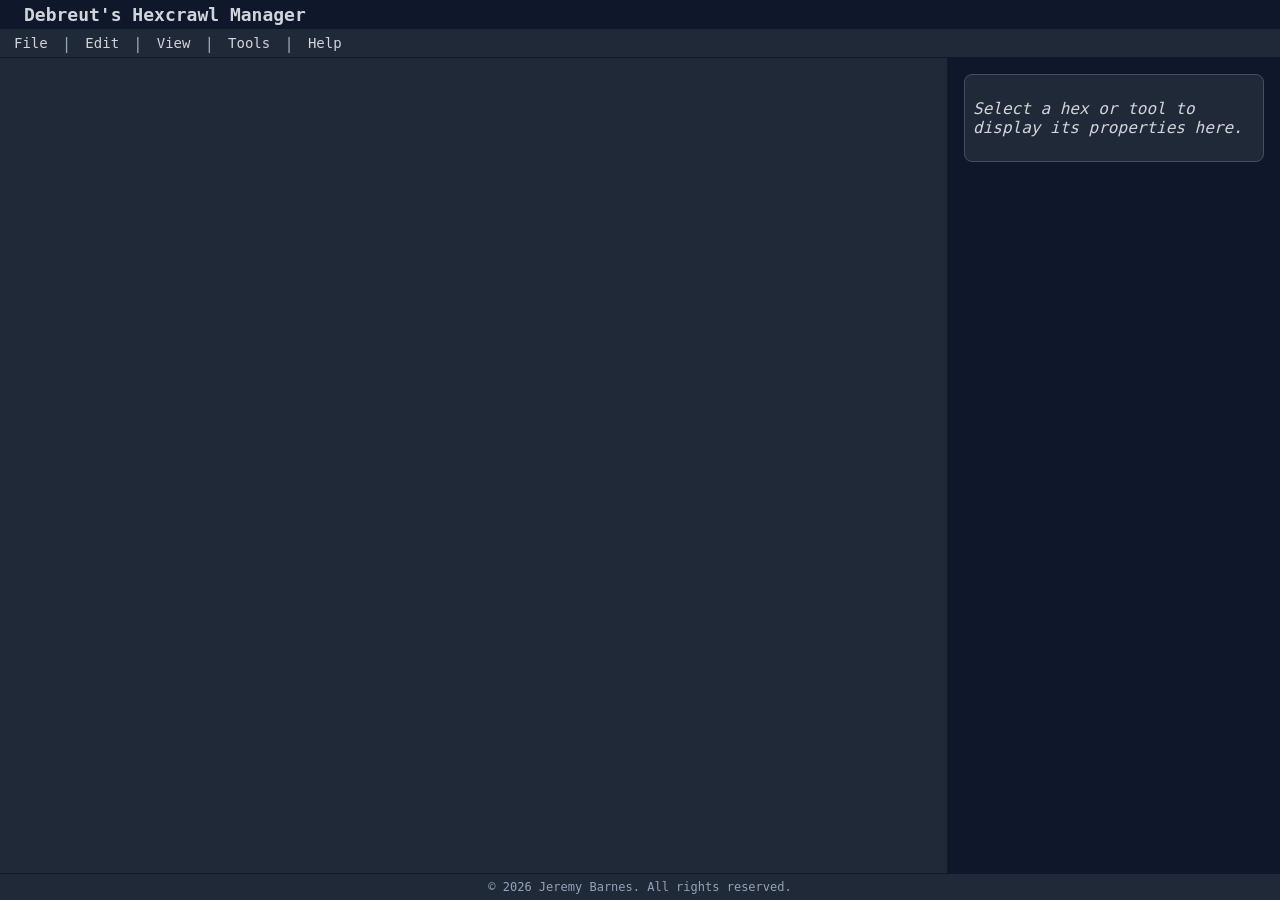
==== index.html @ a5fce411 "geography and faction working" ====
<!DOCTYPE html>
<html lang="en">
<head>
    <meta charset="UTF-8">
    <meta name="viewport" content="width=device-width, initial-scale=1.0">
    <title>Debreut's Hexcrawl Manager</title>
    <link rel="stylesheet" href="styles.css">
</head>
<body>
    <header>
        <div id="logobar">
            <div id="logo">Debreut's Hexcrawl Manager</div>
            <div id="file-name"></div>
            <div id="other-buttons"><!-- Buttons: Connect Google Drive, Donate, toggle light/dark mode --></div>
        </div>
        <div id="toolbar">
            <div class="menu">
                <div class="menu-item" id="file-menu">
                    <button class="menu-button" type="button">File</button>
                    <div class="dropdown-menu" id="file-dropdown">
                        <button id="button-file-new" type="button" disabled>New</button>
                        <button id="button-file-open" type="button" disabled>Open</button>
                        <button id="button-file-save" type="button" disabled>Save</button>
                        <button id="button-file-save-as" type="button" disabled>Save As</button>
                    </div>
                </div>
                <div class="divider">|</div>
                <div class="menu-item" id="edit-menu">
                    <button class="menu-button" type="button">Edit</button>
                    <div class="dropdown-menu" id="edit-dropdown">
                        <button id="button-edit-undo" type="button" disabled>Undo</button>
                        <button id="button-edit-redo" type="button" disabled>Redo</button>
                        <button id="button-edit-cut" type="button" disabled>Cut</button>
                        <button id="button-edit-copy" type="button" disabled>Copy</button>
                        <button id="button-edit-paste" type="button" disabled>Paste</button>
                    </div>
                </div>
                <div class="divider">|</div>
                <div class="menu-item" id="view-menu">
                    <button class="menu-button" type="button">View</button>
                    <div class="dropdown-menu" id="view-dropdown">
                        <button id="button-view-zoom-in" type="button" disabled>Zoom In</button>
                        <button id="button-view-zoom-out" type="button" disabled>Zoom Out</button>
                        <button id="button-view-zoom-reset" type="button" disabled>Zoom Reset</button>
                    </div>
                </div>
                <div class="divider">|</div>
                <div class="menu-item" id="tools-menu">
                    <button class="menu-button" type="button">Tools</button>
                    <div class="dropdown-menu" id="tools-dropdown">
                        <button id="button-tools-terrain-paint" type="button">Terrain Paint</button>
                        <button id="button-tools-geography" type="button">Geography</button>
                        <button id="button-tools-factions" type="button">Factions</button>
                        <button id="button-tools-hex-configuration" type="button">Hex Config</button>
                        <!-- Read-Only Mode: allows selecting grid cells, but not editing them -->
                    </div>
                </div>
                <div class="divider">|</div>
                <div class="menu-item" id="help-menu">
                    <button class="menu-button" type="button">Help</button>
                    <div class="dropdown-menu" id="help-dropdown">
                        <button id="button-help-manual" type="button" disabled>Manual</button>
                        <button id="button-help-about" type="button" disabled>About</button>
                        <button id="button-help-version" type="button" disabled>Version 0.0.1</button>
                    </div>
                </div>
            </div>
            <div id="messages"><!--align to the right and display success and error messages--></div>
        </div>
    </header>

    <main>
        <section id="map-area">
            <!--
                The map renderer will eventually
                populate this container.

                TODO:
                - Hex grid renderer
                - Map camera
                - Hex selection
                - Map visuals
            -->
        </section>

        <aside id="properties-window">
            <!-- ===== State: NONE ===== -->
            <div id="properties-none" class="tool-area" data-state="NONE">
                <p><i>Select a hex or tool to display its properties here.</i></p>
            </div>

            <!-- ===== State: EDIT_HEX ===== -->
            <div id="properties-hex-edit" class="tool-area" data-state="EDIT_HEX">
                <div id="header-hex-edit" class="tool-header">
                    <h2 id="header-hex-title">Region <span id="hex-coordinates"></span></h2>
                    <span id="hex-terrain-type">❌ No terrain ❌</span>
                    <textarea id="hex-description" placeholder="Enter a description for this region..."></textarea>
                </div>
                <hr>
                <div class="tool-content">
                    <div class="hex-city">
                        <h3>City</h3>
                        <textarea id="hex-city" placeholder="Enter city info."></textarea>
                    </div>
                    <hr>
                    <div class="hex-landmark">
                        <h3>Landmark</h3>
                        <textarea id="hex-landmark" placeholder="Enter landmark info."></textarea>
                    </div>
                    <hr>
                    <div class="tool-roll-tables">
                        <h3>Roll Tables</h3>
                        <div id="terrain-roll-tables">
                            <span id="roll-table-title">Table 1</span>
                            <table>
                                <tr><th><input type="text"></th><th><input type="text"></th><td></td></tr>
                                <tr><th><input type="text"></th><td><input type="text"></td><td>del</td></tr>
                                <tr><td><button id="roll-table-add-row" class="good-button"> + </button></td></tr>
                            </table>
                        </div>
                    </div>
                    <hr>
                    <div class="hex-faction">
                        <h3>Faction</h3>
                        <div id="hex-faction-list">
                            <select id="hex-faction-select">
                                <option value="">-- No Faction --</option>
                            </select>
                            <input type="number" id="hex-faction-presence" min="0" placeholder="presence">
                            <button id="button-hex-faction-delete" class="bad-button"> - </button>
                        </div>
                    </div>
                    <hr>
                    <div class="hex-notes">
                        <h3>Notes</h3>
                        <textarea id="hex-notes" placeholder="Enter notes for this region..."></textarea>
                    </div>
                </div>
                <hr>
                <div id="add-preperty-region">
                    <select id="hex-select-property">
                        <option>hi</option>
                    </select>
                    <button id="hex-add-property" class="good-button">+ Add</button>
                </div>
                <hr>
                <button class="exit-tool-button" type="button">Close Region Window</button>
            </div>

            <!-- ===== State: TERRAIN_PAINT ===== -->
            <div id="properties-terrain-paint" class="tool-area" data-state="TERRAIN_PAINT">
                <div class="tool-header">
                    <h2>Terrain Paint</h2>
                    <div id="terrain-paint-tabs">
                        <button id="terrain-paint-biome-tab" class="terain-paint-tab" data-state="PAINT_TERRAIN">Biome</button>
                        <button id="terrain-paint-line-tab" class="terrain-paint-tab" data-state="PAINT_LINE" disabled>Line</button>
                    </div>
                    <hr>
                    <p><i>No terrain exists to paint. Create a new terrain using the Geography tool.</i></p>
                    <!-- <div class="tool-content">
                        <div id="paint-options" data-state="PAINT_TERRAIN">
                            <div class="paint-option"></div>
                            <div class="paint-option"></div>
                            <div class="paint-option"></div>
                            <div class="paint-option"></div>
                        </div>
                        <div id="paint-options" data-state="PAINT_LINE">
                            <div class="paint-option"></div>
                            <div class="paint-option"></div>
                            <div class="paint-option"></div>
                            <div class="paint-option"></div>
                        </div>
                    </div> -->
                </div>
                <hr>
                <button class="exit-tool-button" type="button">Close Paint Tool</button>
            </div>

            <!-- ===== State: HEX CONFIGURATION ===== -->
            <div id="properties-hex-configuration" class="tool-area" data-state="HEX_CONFIGURATION">
                <div class="tool-header">
                    <h2>Hex Configuration</h2>
                </div>
                <hr>
                <div class="tool-content">
                    <div id="config-hex-shape">
                        <h3>Grid Cell Shape</h3>
                        <input type="radio" id="hex-type-pointy-top" name="grid-cell-shape"><label for="hex-type-pointy-top">Pointy-Top Hex</label><br>
                        <input type="radio" id="hex-type-flat-top" name="grid-cell-shape"><label for="hex-type-flat-top">Flat-Top Hex</label><br>
                        <input type="radio" id="hex-type-square" name="grid-cell-shape"><label for="hex-type-square">Square</label><br>
                    </div>
                    <hr>
                    <div id="config-grid-size">
                        <h3>Grid Size</h3>
                        <input type="number" id="grid-size-width" placeholder="100"><label for="grid-size-width">Cell Width</label>
                        <input type="number" id="grid-size-height" placeholder="100"><label for="grid-size-height">Cell Height</label>
                    </div>
                    <hr>
                    <div class="config-bg-image">
                        <h3>Background Image</h3>
                        <input type="url" id="bg-image-url" placeholder="URL">
                        <span id="or-selection"><i>OR</i></span>
                        <input type="file" id="bg-image-file">
                        <input type="number" id="bg-xscale" min="0"><label for="bg-xscale">Stretch Width</label>
                        <input type="number" id="bg-yscale" min="0"><label for="bg-yscale">Stretch Height</label>
                        <input type="number" id="bg-xoffset"><label for="bg-xoffset">X Offset</label>
                        <input type="number" id="bg-yoffset"><label for="bg-yoffset">Y Offset</label>
                        <input type="number" id="bg-alpha" min="0"><label for="bg-alpha">Image Alpha</label>
                    </div>
                    <hr>
                    <div id="config-show-features">
                        <h3>Grid Display</h3>
                        <input type="checkbox" id="show-coordinates"><label for="show-coordinates">Show Coordinates</label>
                        <input type="number" id="show-icons" min="0" max="100"><label for="show-icons">Icon Alpha</label>
                        <input type="number" id="border-size" min="0"><label for="border-size">Border Size</label>
                        <input type="number" id="faction-border-size" min="0"><label for="faction-border-size">Faction Border Size</label>
                        <input type="number" id="faction-border-alpha" min="0" max="100"><label for="faction-border-alpha">Faction Border Alpha</label>
                    </div>
                </div>
                <button class="exit-tool-button" type="button">Close Hex Configuration Window</button>
            </div>

            <!-- ===== State: FACTIONS ===== -->
            <div id="properties-factions" class="tool-area" data-state="FACTIONS">
                <div class="tool-header">
                    <h2>Factions</h2>
                </div>
                <hr>
                <div class="tool-content">
                    <div id="faction-list">
                        <p><i>No factions found. Create a new one below.</i></p>
                    </div>
                    <hr>
                    <button id="add-new-faction-button" type="button" class="good-button">Add New Faction</button>
                </div>
                <hr>
                <button class="exit-tool-button" type="button">Close Factions Tool</button>
            </div>

            <!-- ===== State: GEOGRAPHY ===== -->
            <div id="properties-geography" class="tool-area" data-state="GEOGRAPHY">
                <div class="tool-header">
                    <h2>Geography</h2>
                </div>
                <hr>
                <div class="tool-content">
                    <div id="terrain-list">
                        <p><i>No terrains found. Create a new one below.</i></p>
                    </div>
                    <hr>
                    <button id="add-new-terrain-button" type="button" class="good-button">Add New Terrain</button>
                </div>
                <hr>
                <button class="exit-tool-button" type="button">Close Geography Tool</button>
            </div>
            <!-- Future States:
                calendar: create a custom calendar. a window will be available in the hex display area to progress the days and times
                weather: create regional weather. unknown functionality
            -->
        </aside>
    </main>

    <footer>
        &copy; 2026 Jeremy Barnes. All rights reserved.
    </footer>
    <script src="scripts/app.js"></script>
    <script src="scripts/data.js"></script>
    <script src="scripts/menubar.js"></script>
    <script src="scripts/tool_geography.js"></script>
    <script src="scripts/tool_factions.js"></script>
</body>
</html>
---- styles.css ----
/* ===== Variables ===== */
:root {
    --page-bg-color: #0f172a;
    --text-color: #d1d5db;
    --faded-text-color: #94a3b8;

    --section-bg-color: #1f2937;
    --section-border-color: #0f172a;
    
    --tool-border-color: #445061;
    
    --button-hover-bg-color: #374151;
    --button-active-bg-color: #242d38;

    --selected-text-color: #22c55e;
    --selected-bg-color: #22c55e;
    --selected-border-color: #16a34a;

    --delete-color: #ef4444;
    --add-color: #66ef44;

    --form-bg-color: #0f172a;
    --form-border-color: #475569;
    --form-text-color: #f8fafc;

    --good-message-text-color: #86efac;
    --good-message-bg-color: #0f2d1d;
    --good-message-border-color: #2f5236;

    --bad-message-text-color: #fca5a5;
    --bad-message-bg-color: #2f0f0f;
    --bad-message-border-color: #5c1a1a;

    --hex-border-color: #94a3b8;
    --hex-bg-color: #334155;
    --hex-hover-bg-color: #475569;
    --hex-selected-border-color: #22c55e;
    --hex-coordinate-color: #151515;
}

/* ==================== Global ==================== */
body, html {
    margin: 0;
    height: 100%;
    width: 100%;
}
body {
    display: flex;
    flex-direction: column;
    font-family: consolas, monospace;
    background-color: var(--page-bg-color);
    color: var(--text-color);
}
h2 {
    text-align: center;
}
hr {
    border: none;
    border-top: 1px solid var(--tool-border-color);
    margin: 8px 0;
}
button {
    font-family: inherit;
}

/*  Forms Elements */
textarea, input, button, select {
    font-family: inherit;
    background-color: var(--form-bg-color);
    border: 1px solid var(--form-border-color);
    color: var(--form-text-color);
    border-radius: 4px;
    padding: 4px 8px;
}
textarea:focus, input:focus, select:focus {
    outline: none;
    border: 1px solid var(--selected-border-color);
}
input {
    width: 80%;
}
textarea {
    min-height: 2rem;
    resize: none;
    field-sizing: content;
    text-wrap: auto;
}
button {
    color: var(--form-text-color);
    cursor: pointer;
}
button:hover:not(:disabled) {
    background-color: var(--button-hover-bg-color);
}
button:active:not(:disabled) {
    background-color: var(--button-active-bg-color);
}
.good-button {
    color: var(--add-color);
    border: 1px solid var(--add-color);
}
.bad-button {
    color: var(--delete-color);
    border: 1px solid var(--delete-color);
}

/* ==================== Header ==================== */
header {
    display: flex;
    flex-direction: column;
    align-items: left;
    padding: 0;
    background-color: var(--page-bg-color);
    border-bottom: 1px solid var(--section-border-color);
}

#logobar {
    display: flex;
    align-items: center;
    flex-direction: row;
}
#logo {
    font-size: 18px;
    font-weight: bold;
    white-space: nowrap;
    padding: 4px 24px;
}
#file-name {
    font-size: 14px;
    white-space: nowrap;
    padding: 4px 0px;
}

#toolbar {
    display: flex;
    align-items: center;
    width: 100%;
    background-color: var(--section-bg-color);
}
.menu-item {
    padding: 6px 10px;
    background: transparent;
    border: none;
    color: var(--text-color);
    font-family: inherit;
    font-size: 14px;
    cursor: pointer;
}
.divider {
    padding: 0;
    color: var(--faded-text-color);
}

/* ==================== Main Layout ==================== */
main {
    display: flex;
    flex: 1;
    min-height: 0;
    width: 100%;
}

#map-area {
    position: relative;
    flex: 1;
    min-width: 0;
    min-height: 0;
    overflow: hidden;
    background-color: var(--section-bg-color);
    border-right: 1px solid var(--section-border-color);
}

#properties-window {
    width: 300px;
    min-width: 300px;
    overflow-y: auto;
    padding: 8px 16px;
    background-color: var(--page-bg-color);
}

/* ==================== Footer ==================== */
footer {
    padding: 6px 16px;
    background-color: var(--section-bg-color);
    border-top: 1px solid var(--section-border-color);
    text-align: center;
    color: var(--faded-text-color);
    font-size: 12px;
}

/* ==================== Tool Elements ==================== */
.tool-header {
    display: flex;
    align-items: center;
    flex-direction: column;
    margin-bottom: 16px;
}
.tool-area {
    display: flex;
    flex-direction: column;
    padding: 8px;
    margin: 8px 0;
    background-color: var(--section-bg-color);
    border: 1px solid var(--tool-border-color);
    border-radius: 8px;
}
.tool-area.hide {
    display: none;
}
.exit-tool-button {
    margin-top: 16px;
    padding: 8px 12px;
    background-color: var(--section-bg-color);
    border: 1px solid var(--tool-border-color);
    border-radius: 4px;
    color: var(--form-text-color);
    cursor: pointer;
}
.exit-tool-button:hover {
    background-color: var(--button-hover-bg-color);
}
.exit-tool-button:active {
    background-color: var(--selected-bg-color);
    border-color: var(--selected-border-color);
    color: var(--selected-text-color);
}

/* Geography Tool */
.terrain {
    display: flex;
    flex-direction: column;
    margin: 8px 0;
    border: 1px solid linear-gradient(to bottom, transparent, var(--form-border-color));
    border-radius: 4px;
}
.innerdiv {
    width: 95%;
    margin: 4px auto;
    padding: 4px;
    border: 1px solid var(--form-border-color);
    border-width: 0 1px;
}
.terrain button {
    width: 100%;
}
.terrain-button {
    display: flex;
    align-items: center;
    width: 100%;
    padding: 0.5rem;
}
.terrain-preview {
    width: 1.5rem;
    height: 1.5rem;
    flex-shrink: 0;
    display: flex;
    align-items: center;
    justify-content: center;
    margin-right: 0.5rem;
}
.terrain-label {
    flex: 1;
    min-width: 0;
    text-align: left;
}
.terrain-table-icons {
    margin-left: auto;
    display: flex;
    flex-shrink: 0;
}

#add-new-terrain-button {
    width: 100%;
}
.terrain-editor {
    display: block;
}

/* Factions Tool */
.faction {
    display: flex;
    flex-direction: column;
    margin: 8px 0;
    border: 1px solid linear-gradient(to bottom, transparent, var(--form-border-color));
    border-radius: 4px;
}
.faction button {
    width: 100%;
}
.faction-button {
    display: flex;
    align-items: center;
    width: 100%;
    padding: 0.5rem;
}
.faction-preview {
    width: 1.5rem;
    height: 1.5rem;
    flex-shrink: 0;
    display: flex;
    align-items: center;
    justify-content: center;
    margin-right: 0.5rem;
}
.faction-label {
    flex: 1;
    min-width: 0;
    text-align: left;
}
.faction-table-icons {
    margin-left: auto;
    display: flex;
    flex-shrink: 0;
}

#add-new-faction-button {
    width: 100%;
}
.faction-editor {
    display: block;
}

/* Hex Editor */
#hex-terrain-type {
    padding: 0 0 24px;
}
#properties-hex-edit {
    background: linear-gradient(to bottom, #000, var(--section-bg-color), var(--section-bg-color)); /*change #000 to terrain color*/
    border-radius: 8px;
}
#header-hex-title {
    background-color: var(--section-bg-color);
    padding: 4px 8px;
    border-radius: 4px;
    border: 1px solid var(--tool-border-color);
}
#hex-faction-list {
    display: flex;
    flex-direction: row;
    align-items: center;
    width: 100%;
}
#hex-faction-presence {
    width: 3em;
}


/* ==================== Menu Bar ==================== */
.menu {
    display: flex;
    align-items: center;
    user-select: none;
}
.menu-item {
    position: relative;
}
.menu-button {
    padding: 0 4px;
    background: none;
    border: none;
    color: var(--text-color);
    cursor: pointer;
    font: inherit;
}
.menu-button:hover {
    background-color: var(--button-hover-bg-color);
}
.menu-button.active-button {
    background-color: var(--button-hover-bg-color);
}
.dropdown-menu {
    display: none;
    position: absolute;
    top: 100%;
    left: 0;
    min-width: 150px;
    padding: 4px;
    background-color: var(--section-bg-color);
    color: var(--text-color);
    border: 1px solid var(--form-border-color);
    border-radius: 4px;
    z-index: 1000;
    box-shadow: 0 4px 10px rgba(0, 0, 0, 0.3);
}
.dropdown-menu.show {
    display: flex;
    flex-direction: column;
}
.dropdown-menu button {
    background: none;
    border: none;
    text-align: left;
    width: 100%;
    cursor: pointer;
    color: inherit;
}
.dropdown-menu button:hover {
    background-color: var(--button-hover-bg-color);
}
.dropdown-menu button:disabled {
    color: var(--faded-text-color);
    background: none;
}


/* ==================== Messages ==================== */
#messages {
    display: flex;
    flex-direction: row;
    justify-content: flex-end;
    align-items: center;
    gap: 0.5rem;
    margin-left: auto; 
    overflow: hidden;
}
.message {
    padding: 0.4rem 0.75rem;
    border: 1px solid;
    border-radius: 4px;
    font-size: 14px;
    opacity: 1;
    transition: opacity 0.5s ease;
    white-space: nowrap;
}
.message.success {
    color: var(--good-message-text-color);
    background-color: var(--good-message-bg-color);
    border-color: var(--good-message-border-color);
}
.message.error {
    color: var(--bad-message-text-color);
    background-color: var(--bad-message-bg-color);
    border-color: var(--bad-message-border-color);
}
.message.fade-out {
    opacity: 0;
}


/* ==================== Roll Tables ==================== */
 /* area border */
.roll-table-div {
    width: 100%;
    margin: 1rem 0;
}

/* table */
.roll-table {
    width: 100%;
    margin: 0.5rem 0;
    border-collapse: separate;
    border-spacing: 0;
    table-layout: fixed;
    background-color: var(--form-bg-color);
    border: 1px solid var(--form-border-color);
    overflow: hidden;
}

/* content column-specific */
.roll-table-col-1 {
    width: 25%;
}
.roll-table-col-2 {
    width: 65%;
}
.roll-table-col-3 {
    width: 10%;
}

/* cell-specific */
.roll-table th, .roll-table td {
    padding: 1px;
    border-right: 1px solid var(--form-border-color);
    border-bottom: 1px solid var(--form-border-color);
}
.roll-table th:last-child, .roll-table td:last-child {
    border-right: none;
}
.roll-table tr:last-child th, .roll-table tr:last-child td {
    border-bottom: none;
}

/* row-specific */
.roll-table th {
    padding: 1px;
}
.roll-table th input {
    width: calc(100% - 4rem);
}
.roll-table th .bad-button {
    float: right;
    box-sizing: border-box;
    width: 4rem;
}
.roll-table .add-row-button {
    min-height: 1rem;
    padding: 2px;
}

/* cell content */
.roll-table input {
    box-sizing: border-box;
    border: none;
    outline: none;
    width: 100%;
}
.roll-table input:focus {
    box-shadow: inset 0 0 0 1px var(--selected-border-color);
}
.roll-table button {
    box-sizing: border-box;
}
.roll-table td .bad-button {
    display: flex;
    align-items: center;
    justify-content: center;
}

/* read-only state */
.roll-table-read-only {
    background-color: var(--section-bg-color);
}
.roll-table-read-only input {
    cursor: default;
}
.roll-table-read-only th input {
    width: 100%;
}
.roll-table-read-only .roll-table-col-1 {
    width: 30%;
}
.roll-table-read-only .roll-table-col-2 {
    width: 70%;
}
.roll-table-read-only .roll-table-col-3 {
    width: 0;
}

/* editable state */
/* .roll-table-editable td input {
    cursor: text;
}
.roll-table-editable td input:hover, .roll-table-editable th input:hover {
    background-color: var(--button-hover-bg-color);
}
.roll-table-editable th input {
    color: var(--form-text-color);
} */

/* read-only state */
/* .roll-table-read-only {
    background-color: var(--section-bg-color);
}
.roll-table-read-only input {
    cursor: default;
    color: var(--text-color);
}
.roll-table-read-only input:read-only {
    background-color: transparent;
}
.roll-table-read-only input:focus {
    box-shadow: none;
} */
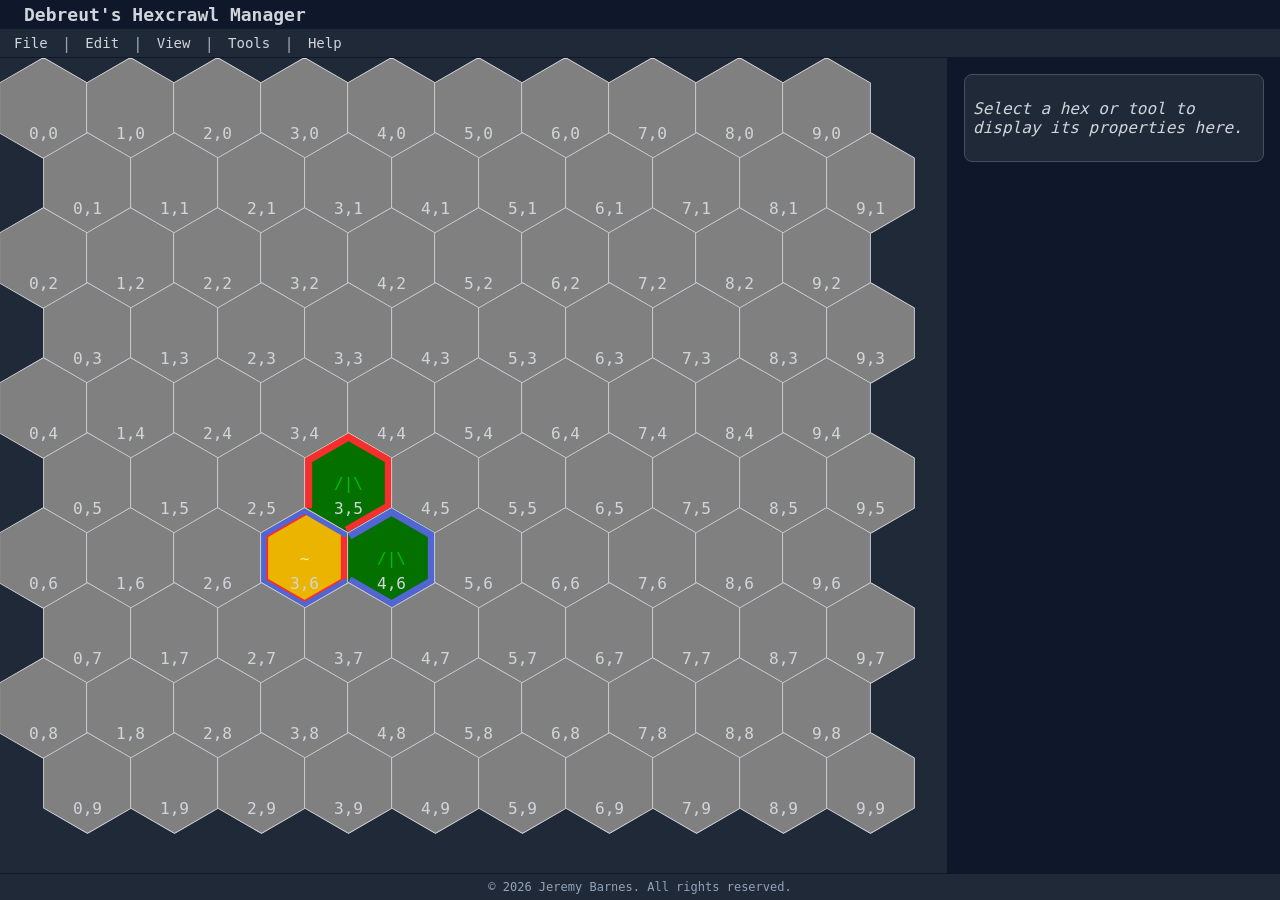
==== commit c9e30f85: "hex grid nearly complete" ====
--- a/index.html
+++ b/index.html
@@ -71,6 +71,7 @@
 
     <main>
         <section id="map-area">
+            <div id="hex-map-surface"></div>
             <!--
                 The map renderer will eventually
                 populate this container.
@@ -183,6 +184,12 @@
                 </div>
                 <hr>
                 <div class="tool-content">
+                    <div class="config-map-size">
+                        <h3>Map Size</h3>
+                        <input type="number" id="map-width" placeholder="10"><label for="map-width">Cells Wide</label>
+                        <input type="number" id="map-height" placeholder="10"><label for="map-height">Cells High</label>
+                    </div>
+                    <hr>
                     <div id="config-hex-shape">
                         <h3>Grid Cell Shape</h3>
                         <input type="radio" id="hex-type-pointy-top" name="grid-cell-shape"><label for="hex-type-pointy-top">Pointy-Top Hex</label><br>
@@ -266,6 +273,7 @@
     <script src="scripts/app.js"></script>
     <script src="scripts/data.js"></script>
     <script src="scripts/menubar.js"></script>
+    <script src="scripts/hex_surface.js"></script>
     <script src="scripts/tool_geography.js"></script>
     <script src="scripts/tool_factions.js"></script>
 </body>
--- a/styles.css
+++ b/styles.css
@@ -535,28 +535,86 @@
     width: 0;
 }
 
-/* editable state */
-/* .roll-table-editable td input {
-    cursor: text;
-}
-.roll-table-editable td input:hover, .roll-table-editable th input:hover {
-    background-color: var(--button-hover-bg-color);
-}
-.roll-table-editable th input {
-    color: var(--form-text-color);
-} */
-
-/* read-only state */
-/* .roll-table-read-only {
-    background-color: var(--section-bg-color);
-}
-.roll-table-read-only input {
-    cursor: default;
-    color: var(--text-color);
-}
-.roll-table-read-only input:read-only {
-    background-color: transparent;
-}
-.roll-table-read-only input:focus {
-    box-shadow: none;
-} */+/* ==================== Hex Map ==================== */
+#hex-map-surface {
+    position: relative;
+}
+.hex {
+    position: absolute;
+    background: gray;
+    transform: scale(1.01);
+}
+.hex-pointy-top {
+    clip-path: polygon(
+        50% -0.5%,
+        100.5% 25%,
+        100.5% 75%,
+        50% 100.5%,
+        -0.5% 75%,
+        -0.5% 25%
+    );
+}
+.hex-flat-top {
+    clip-path: polygon(
+        25% -0.5%,
+        75% -0.5%,
+        100.5% 50%,
+        75% 100.5%,
+        25% 100.5%,
+        -0.5% 50%
+    );
+}
+.hex-square {
+    clip-path: none;
+}
+.hex-icon {
+    position: absolute;
+    top: 50%;
+    left: 50%;
+    transform: translate(-50%, -50%);
+    pointer-events: none;
+    z-index: 2;
+}
+.hex-coordinate {
+    position: absolute;
+    left: 50%;
+    bottom: 15%;
+    transform: translateX(-50%);
+    pointer-events: none;
+    z-index: 3;
+}
+.hex-outline {
+    position: absolute;
+    inset: 0;
+    width: 100%;
+    height: 100%;
+    overflow: visible;
+    pointer-events: none;
+    z-index: 10;
+}
+.hex-outline-polygon {
+    fill: none;
+}
+.hex-faction-borders {
+    position: absolute;
+    inset: 0;
+    width: 100%;
+    height: 100%;
+    overflow: hidden;
+    pointer-events: none;
+    z-index: 9;
+}
+.hex-hovered {
+    filter: brightness(1.2);
+}
+.hex-selection-border {
+    position: absolute;
+    inset: 0;
+    width: 100%;
+    height: 100%;
+    pointer-events: none;
+    z-index: 20;
+}
+.hex-selected {
+    z-index: 100;
+}
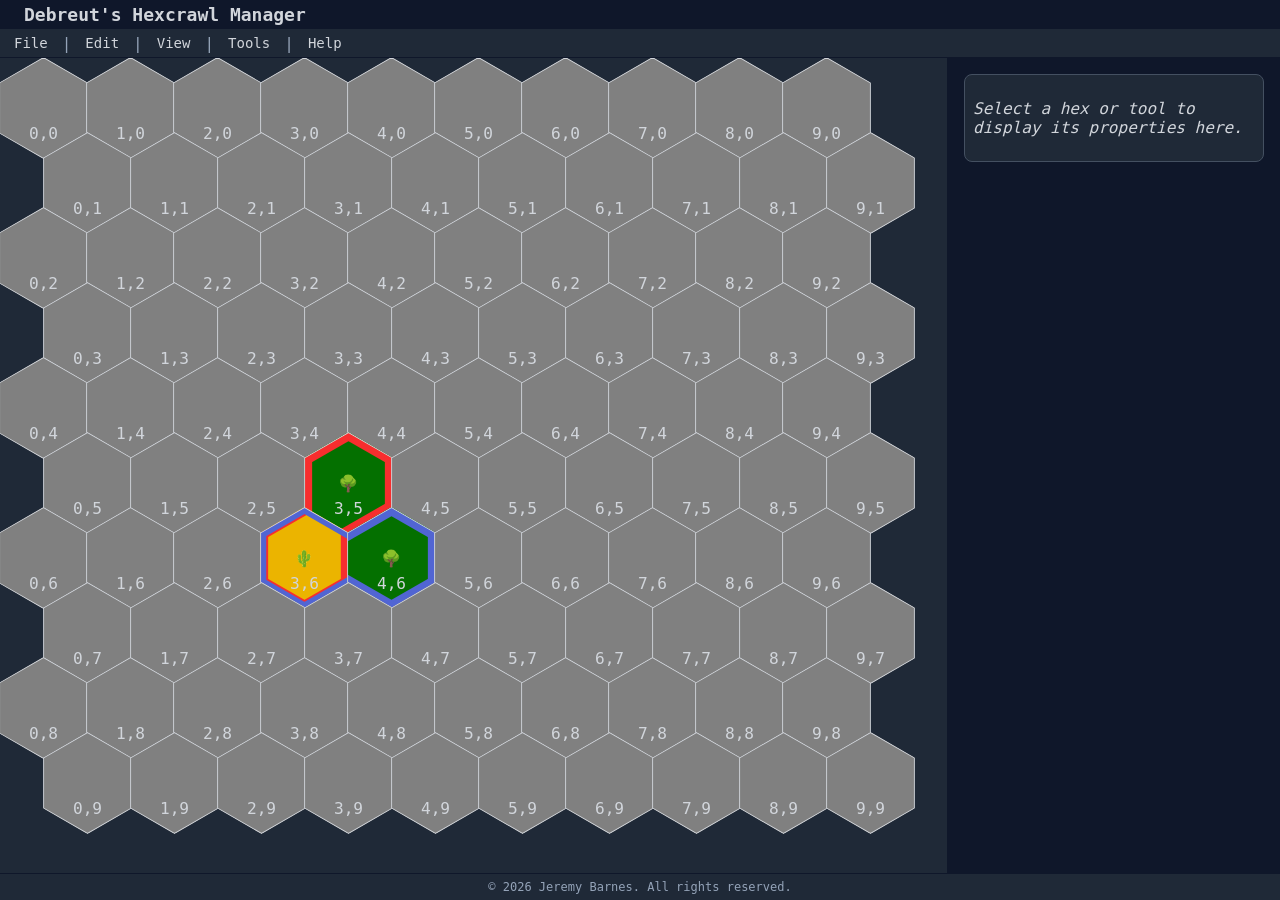
==== commit d2c2debb: "tools working" ====
--- a/index.html
+++ b/index.html
@@ -98,6 +98,10 @@
                     <textarea id="hex-description" placeholder="Enter a description for this region..."></textarea>
                 </div>
                 <hr>
+                <div id="hex-edit-content">
+                    
+                </div>
+                <!-- <hr>
                 <div class="tool-content">
                     <div class="hex-city">
                         <h3>City</h3>
@@ -138,14 +142,17 @@
                     </div>
                 </div>
                 <hr>
-                <div id="add-preperty-region">
+                <div id="add-property-region">
                     <select id="hex-select-property">
-                        <option>hi</option>
+                        <option>City</option>
+                        <option>Landmark</option>
+                        <option>Notes</option>
+                        <option>Faction</option>
                     </select>
                     <button id="hex-add-property" class="good-button">+ Add</button>
                 </div>
                 <hr>
-                <button class="exit-tool-button" type="button">Close Region Window</button>
+                <button class="exit-tool-button" type="button">Close Region Window</button> -->
             </div>
 
             <!-- ===== State: TERRAIN_PAINT ===== -->
@@ -156,22 +163,10 @@
                         <button id="terrain-paint-biome-tab" class="terain-paint-tab" data-state="PAINT_TERRAIN">Biome</button>
                         <button id="terrain-paint-line-tab" class="terrain-paint-tab" data-state="PAINT_LINE" disabled>Line</button>
                     </div>
-                    <hr>
+                </div>
+                <hr>
+                <div id="terrain-paint-list">
                     <p><i>No terrain exists to paint. Create a new terrain using the Geography tool.</i></p>
-                    <!-- <div class="tool-content">
-                        <div id="paint-options" data-state="PAINT_TERRAIN">
-                            <div class="paint-option"></div>
-                            <div class="paint-option"></div>
-                            <div class="paint-option"></div>
-                            <div class="paint-option"></div>
-                        </div>
-                        <div id="paint-options" data-state="PAINT_LINE">
-                            <div class="paint-option"></div>
-                            <div class="paint-option"></div>
-                            <div class="paint-option"></div>
-                            <div class="paint-option"></div>
-                        </div>
-                    </div> -->
                 </div>
                 <hr>
                 <button class="exit-tool-button" type="button">Close Paint Tool</button>
@@ -274,7 +269,9 @@
     <script src="scripts/data.js"></script>
     <script src="scripts/menubar.js"></script>
     <script src="scripts/hex_surface.js"></script>
+    <script src="scripts/tool_hex_edit.js"></script>
     <script src="scripts/tool_geography.js"></script>
     <script src="scripts/tool_factions.js"></script>
+    <script src="scripts/tool_terrain_paint.js"></script>
 </body>
 </html>
--- a/styles.css
+++ b/styles.css
@@ -543,6 +543,7 @@
     position: absolute;
     background: gray;
     transform: scale(1.01);
+    user-select: none;
 }
 .hex-pointy-top {
     clip-path: polygon(
@@ -617,4 +618,51 @@
 }
 .hex-selected {
     z-index: 100;
+}
+
+/* ==================== Factions ==================== */
+.hex-faction-flag {
+    height: 22px;
+    width: 33px;
+    border: 1px solid black;
+    display: inline-flex;
+    align-items: center;
+    justify-content: center;
+    box-sizing: border-box;
+}
+
+/* ==================== Terrain Paint ==================== */
+#terrain-paint-list {
+    display: flex;
+    flex-wrap: wrap;
+    gap: 8px;
+    justify-content: center;
+    width: 100%;
+    box-sizing: border-box;
+}
+.terrain-paint-list-box {
+    min-width: 64px;
+    height: 72px;
+    padding: 4px;
+    box-sizing: border-box;
+    border: 2px solid var(--form-border-color);
+    border-radius: 6px;
+    cursor: pointer;
+    display: flex;
+    flex-direction: column;
+    align-items: center;
+    justify-content: center;
+    text-align: center;
+    overflow: hidden;
+    transition:
+        filter 0.12s ease,
+        border-color 0.12s ease;
+    user-select: none;
+}
+.terrain-paint-list-box p {
+    margin: 0;
+    padding: 0;
+}
+.terrain-paint-list-box:hover {
+    filter: brightness(1.15);
 }
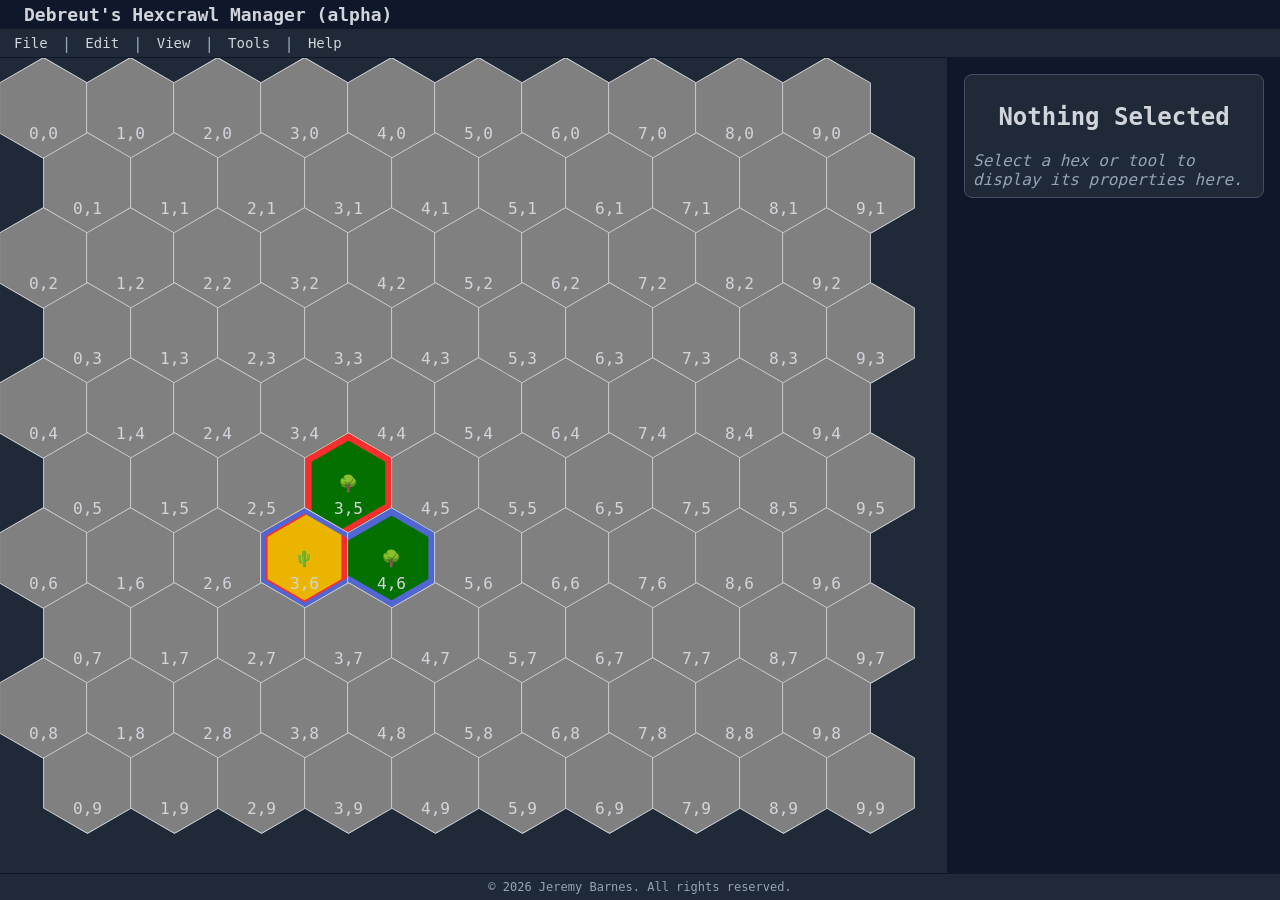
==== commit 463dbfa4: "added faction paint, canvas viewport controls, undo/redo" ====
--- a/index.html
+++ b/index.html
@@ -9,7 +9,7 @@
 <body>
     <header>
         <div id="logobar">
-            <div id="logo">Debreut's Hexcrawl Manager</div>
+            <div id="logo">Debreut's Hexcrawl Manager (alpha)</div>
             <div id="file-name"></div>
             <div id="other-buttons"><!-- Buttons: Connect Google Drive, Donate, toggle light/dark mode --></div>
         </div>
@@ -30,18 +30,18 @@
                     <div class="dropdown-menu" id="edit-dropdown">
                         <button id="button-edit-undo" type="button" disabled>Undo</button>
                         <button id="button-edit-redo" type="button" disabled>Redo</button>
-                        <button id="button-edit-cut" type="button" disabled>Cut</button>
+                        <!-- <button id="button-edit-cut" type="button" disabled>Cut</button>
                         <button id="button-edit-copy" type="button" disabled>Copy</button>
-                        <button id="button-edit-paste" type="button" disabled>Paste</button>
+                        <button id="button-edit-paste" type="button" disabled>Paste</button> -->
                     </div>
                 </div>
                 <div class="divider">|</div>
                 <div class="menu-item" id="view-menu">
                     <button class="menu-button" type="button">View</button>
                     <div class="dropdown-menu" id="view-dropdown">
-                        <button id="button-view-zoom-in" type="button" disabled>Zoom In</button>
-                        <button id="button-view-zoom-out" type="button" disabled>Zoom Out</button>
-                        <button id="button-view-zoom-reset" type="button" disabled>Zoom Reset</button>
+                        <button id="button-view-zoom-in" type="button">Zoom In</button>
+                        <button id="button-view-zoom-out" type="button">Zoom Out</button>
+                        <button id="button-view-zoom-reset" type="button">Zoom Reset</button>
                     </div>
                 </div>
                 <div class="divider">|</div>
@@ -49,6 +49,7 @@
                     <button class="menu-button" type="button">Tools</button>
                     <div class="dropdown-menu" id="tools-dropdown">
                         <button id="button-tools-terrain-paint" type="button">Terrain Paint</button>
+                        <button id="button-tools-faction-paint" type="button">Faction Paint</button>
                         <button id="button-tools-geography" type="button">Geography</button>
                         <button id="button-tools-factions" type="button">Factions</button>
                         <button id="button-tools-hex-configuration" type="button">Hex Config</button>
@@ -61,7 +62,7 @@
                     <div class="dropdown-menu" id="help-dropdown">
                         <button id="button-help-manual" type="button" disabled>Manual</button>
                         <button id="button-help-about" type="button" disabled>About</button>
-                        <button id="button-help-version" type="button" disabled>Version 0.0.1</button>
+                        <button id="button-help-version" type="button" disabled>Version 0.7.0</button>
                     </div>
                 </div>
             </div>
@@ -72,22 +73,15 @@
     <main>
         <section id="map-area">
             <div id="hex-map-surface"></div>
-            <!--
-                The map renderer will eventually
-                populate this container.
-
-                TODO:
-                - Hex grid renderer
-                - Map camera
-                - Hex selection
-                - Map visuals
-            -->
         </section>
 
         <aside id="properties-window">
             <!-- ===== State: NONE ===== -->
             <div id="properties-none" class="tool-area" data-state="NONE">
-                <p><i>Select a hex or tool to display its properties here.</i></p>
+                <div class="tool-header">
+                    <h2>Nothing Selected</h2>
+                    <p class="tool-description">Select a hex or tool to display its properties here.</p>
+                </div>
             </div>
 
             <!-- ===== State: EDIT_HEX ===== -->
@@ -99,70 +93,15 @@
                 </div>
                 <hr>
                 <div id="hex-edit-content">
-                    
+                    <p><i>No region selected to display</i></p>
                 </div>
-                <!-- <hr>
-                <div class="tool-content">
-                    <div class="hex-city">
-                        <h3>City</h3>
-                        <textarea id="hex-city" placeholder="Enter city info."></textarea>
-                    </div>
-                    <hr>
-                    <div class="hex-landmark">
-                        <h3>Landmark</h3>
-                        <textarea id="hex-landmark" placeholder="Enter landmark info."></textarea>
-                    </div>
-                    <hr>
-                    <div class="tool-roll-tables">
-                        <h3>Roll Tables</h3>
-                        <div id="terrain-roll-tables">
-                            <span id="roll-table-title">Table 1</span>
-                            <table>
-                                <tr><th><input type="text"></th><th><input type="text"></th><td></td></tr>
-                                <tr><th><input type="text"></th><td><input type="text"></td><td>del</td></tr>
-                                <tr><td><button id="roll-table-add-row" class="good-button"> + </button></td></tr>
-                            </table>
-                        </div>
-                    </div>
-                    <hr>
-                    <div class="hex-faction">
-                        <h3>Faction</h3>
-                        <div id="hex-faction-list">
-                            <select id="hex-faction-select">
-                                <option value="">-- No Faction --</option>
-                            </select>
-                            <input type="number" id="hex-faction-presence" min="0" placeholder="presence">
-                            <button id="button-hex-faction-delete" class="bad-button"> - </button>
-                        </div>
-                    </div>
-                    <hr>
-                    <div class="hex-notes">
-                        <h3>Notes</h3>
-                        <textarea id="hex-notes" placeholder="Enter notes for this region..."></textarea>
-                    </div>
-                </div>
-                <hr>
-                <div id="add-property-region">
-                    <select id="hex-select-property">
-                        <option>City</option>
-                        <option>Landmark</option>
-                        <option>Notes</option>
-                        <option>Faction</option>
-                    </select>
-                    <button id="hex-add-property" class="good-button">+ Add</button>
-                </div>
-                <hr>
-                <button class="exit-tool-button" type="button">Close Region Window</button> -->
             </div>
 
             <!-- ===== State: TERRAIN_PAINT ===== -->
             <div id="properties-terrain-paint" class="tool-area" data-state="TERRAIN_PAINT">
                 <div class="tool-header">
                     <h2>Terrain Paint</h2>
-                    <div id="terrain-paint-tabs">
-                        <button id="terrain-paint-biome-tab" class="terain-paint-tab" data-state="PAINT_TERRAIN">Biome</button>
-                        <button id="terrain-paint-line-tab" class="terrain-paint-tab" data-state="PAINT_LINE" disabled>Line</button>
-                    </div>
+                    <p class="tool-description">Choose a terrain to paint it.<br>Deselect all terrains to erase.</p>
                 </div>
                 <hr>
                 <div id="terrain-paint-list">
@@ -172,53 +111,30 @@
                 <button class="exit-tool-button" type="button">Close Paint Tool</button>
             </div>
 
+            <!-- ===== State: FACTION_PAINT ===== -->
+            <div id="properties-faction-paint" class="tool-area" data-state="FACTION_PAINT">
+                <div class="tool-header">
+                    <h2>Faction Paint</h2>
+                    <p class="tool-description">Choose a faction and presence to add to cells.</p>
+                </div>
+                <hr>
+                <label for="faction-paint-amount">Presence to paint</label>
+                <input id="faction-paint-amount" type="number" min="0" step="1" value="100">
+                <hr>
+                <div id="faction-paint-list"></div>
+                <hr>
+                <button class="exit-tool-button" type="button">Close Paint Tool</button>
+            </div>
+
             <!-- ===== State: HEX CONFIGURATION ===== -->
             <div id="properties-hex-configuration" class="tool-area" data-state="HEX_CONFIGURATION">
                 <div class="tool-header">
                     <h2>Hex Configuration</h2>
+                    <p class="tool-description">Change map settings.</p>
                 </div>
                 <hr>
-                <div class="tool-content">
-                    <div class="config-map-size">
-                        <h3>Map Size</h3>
-                        <input type="number" id="map-width" placeholder="10"><label for="map-width">Cells Wide</label>
-                        <input type="number" id="map-height" placeholder="10"><label for="map-height">Cells High</label>
-                    </div>
-                    <hr>
-                    <div id="config-hex-shape">
-                        <h3>Grid Cell Shape</h3>
-                        <input type="radio" id="hex-type-pointy-top" name="grid-cell-shape"><label for="hex-type-pointy-top">Pointy-Top Hex</label><br>
-                        <input type="radio" id="hex-type-flat-top" name="grid-cell-shape"><label for="hex-type-flat-top">Flat-Top Hex</label><br>
-                        <input type="radio" id="hex-type-square" name="grid-cell-shape"><label for="hex-type-square">Square</label><br>
-                    </div>
-                    <hr>
-                    <div id="config-grid-size">
-                        <h3>Grid Size</h3>
-                        <input type="number" id="grid-size-width" placeholder="100"><label for="grid-size-width">Cell Width</label>
-                        <input type="number" id="grid-size-height" placeholder="100"><label for="grid-size-height">Cell Height</label>
-                    </div>
-                    <hr>
-                    <div class="config-bg-image">
-                        <h3>Background Image</h3>
-                        <input type="url" id="bg-image-url" placeholder="URL">
-                        <span id="or-selection"><i>OR</i></span>
-                        <input type="file" id="bg-image-file">
-                        <input type="number" id="bg-xscale" min="0"><label for="bg-xscale">Stretch Width</label>
-                        <input type="number" id="bg-yscale" min="0"><label for="bg-yscale">Stretch Height</label>
-                        <input type="number" id="bg-xoffset"><label for="bg-xoffset">X Offset</label>
-                        <input type="number" id="bg-yoffset"><label for="bg-yoffset">Y Offset</label>
-                        <input type="number" id="bg-alpha" min="0"><label for="bg-alpha">Image Alpha</label>
-                    </div>
-                    <hr>
-                    <div id="config-show-features">
-                        <h3>Grid Display</h3>
-                        <input type="checkbox" id="show-coordinates"><label for="show-coordinates">Show Coordinates</label>
-                        <input type="number" id="show-icons" min="0" max="100"><label for="show-icons">Icon Alpha</label>
-                        <input type="number" id="border-size" min="0"><label for="border-size">Border Size</label>
-                        <input type="number" id="faction-border-size" min="0"><label for="faction-border-size">Faction Border Size</label>
-                        <input type="number" id="faction-border-alpha" min="0" max="100"><label for="faction-border-alpha">Faction Border Alpha</label>
-                    </div>
-                </div>
+                <div class="tool-content" id="hex-configuration-content"></div>
+                <hr>
                 <button class="exit-tool-button" type="button">Close Hex Configuration Window</button>
             </div>
 
@@ -226,6 +142,7 @@
             <div id="properties-factions" class="tool-area" data-state="FACTIONS">
                 <div class="tool-header">
                     <h2>Factions</h2>
+                    <p class="tool-description">Factions can be used to create zone borders.</p>
                 </div>
                 <hr>
                 <div class="tool-content">
@@ -243,6 +160,7 @@
             <div id="properties-geography" class="tool-area" data-state="GEOGRAPHY">
                 <div class="tool-header">
                     <h2>Geography</h2>
+                    <p class="tool-description">Create biomes for use in the Terrain Paint tool.</p>
                 </div>
                 <hr>
                 <div class="tool-content">
@@ -273,5 +191,7 @@
     <script src="scripts/tool_geography.js"></script>
     <script src="scripts/tool_factions.js"></script>
     <script src="scripts/tool_terrain_paint.js"></script>
+    <script src="scripts/tool_faction_paint.js"></script>
+    <script src="scripts/tool_hex_configuration.js"></script>
 </body>
 </html>
--- a/styles.css
+++ b/styles.css
@@ -54,10 +54,17 @@
 h2 {
     text-align: center;
 }
+h3 {
+    margin-top: 0;
+}
+p {
+    margin: 0;
+    width: 100%;
+}
 hr {
     border: none;
     border-top: 1px solid var(--tool-border-color);
-    margin: 8px 0;
+    margin: 16px 0;
 }
 button {
     font-family: inherit;
@@ -98,6 +105,7 @@
 .good-button {
     color: var(--add-color);
     border: 1px solid var(--add-color);
+    width: 100%;
 }
 .bad-button {
     color: var(--delete-color);
@@ -165,6 +173,7 @@
     min-width: 0;
     min-height: 0;
     overflow: hidden;
+    touch-action: none;
     background-color: var(--section-bg-color);
     border-right: 1px solid var(--section-border-color);
 }
@@ -192,7 +201,12 @@
     display: flex;
     align-items: center;
     flex-direction: column;
-    margin-bottom: 16px;
+    margin-bottom: 0;
+}
+.tool-description {
+    font-style: italic;
+    color: var(--faded-text-color);
+    text-align: left;
 }
 .tool-area {
     display: flex;
@@ -207,7 +221,7 @@
     display: none;
 }
 .exit-tool-button {
-    margin-top: 16px;
+    margin-top: 0;
     padding: 8px 12px;
     background-color: var(--section-bg-color);
     border: 1px solid var(--tool-border-color);
@@ -224,13 +238,18 @@
     color: var(--selected-text-color);
 }
 
-/* Geography Tool */
+/* ==================== Geography Tool ==================== */
 .terrain {
     display: flex;
     flex-direction: column;
-    margin: 8px 0;
+    /* margin: 8px 0; */
     border: 1px solid linear-gradient(to bottom, transparent, var(--form-border-color));
     border-radius: 4px;
+}
+#terrain-list {
+    display: flex;
+    flex-direction: column;
+    gap: 8px;
 }
 .innerdiv {
     width: 95%;
@@ -279,9 +298,14 @@
 .faction {
     display: flex;
     flex-direction: column;
-    margin: 8px 0;
+    margin: 0;
     border: 1px solid linear-gradient(to bottom, transparent, var(--form-border-color));
     border-radius: 4px;
+}
+#faction-list {
+    display: flex;
+    flex-direction: column;
+    gap: 8px;
 }
 .faction button {
     width: 100%;
@@ -319,7 +343,7 @@
     display: block;
 }
 
-/* Hex Editor */
+/* ==================== Hex Editor ==================== */
 #hex-terrain-type {
     padding: 0 0 24px;
 }
@@ -335,9 +359,13 @@
 }
 #hex-faction-list {
     display: flex;
+    flex-direction: column;
+    align-items: center;
+    width: 100%;
+}
+.hex-faction-row {
+    display: flex;
     flex-direction: row;
-    align-items: center;
-    width: 100%;
 }
 #hex-faction-presence {
     width: 3em;
@@ -537,11 +565,28 @@
 
 /* ==================== Hex Map ==================== */
 #hex-map-surface {
-    position: relative;
+    position: absolute;
+    top: 0;
+    left: 0;
+    transform-origin: 0 0;
+    will-change: transform;
+}
+.hex-map-background {
+    position: absolute;
+    z-index: 0;
+    background-repeat: no-repeat;
+    background-position: 0 0;
+    pointer-events: none;
+}
+.hex-map-background img {
+    display: block;
+    width: 100%;
+    height: 100%;
+    user-select: none;
 }
 .hex {
     position: absolute;
-    background: gray;
+    background: transparent;
     transform: scale(1.01);
     user-select: none;
 }
@@ -625,10 +670,13 @@
     height: 22px;
     width: 33px;
     border: 1px solid black;
-    display: inline-flex;
+    display: flex;
     align-items: center;
     justify-content: center;
     box-sizing: border-box;
+    margin-right: 0.5rem;
+    flex-shrink: 0;
+    overflow: hidden;
 }
 
 /* ==================== Terrain Paint ==================== */
@@ -665,4 +713,55 @@
 }
 .terrain-paint-list-box:hover {
     filter: brightness(1.15);
+}
+
+/* ==================== Hex Configuration ==================== */
+.config-row {
+    display: flex;
+    align-items: center;
+    gap: 0.5rem;
+}
+.config-row > * {
+    flex: 1;
+    min-width: 0;
+}
+#or-selection {
+    text-align: center;
+}
+.percent-input::after {
+  content: "%";
+  position: absolute;
+  right: 10px;
+  top: 50%;
+  transform: translateY(-50%);
+  color: var(--form-text-color);
+  pointer-events: none; /* Allows users to click through the symbol into the input */
+}
+.faction-paint-button {
+    min-width: 100px;
+    min-height: 42px;
+    padding: 4px 8px;
+    border: 2px solid var(--form-border-color);
+    border-radius: 6px;
+    color: white;
+    cursor: pointer;
+    display: inline-flex;
+    align-items: center;
+    justify-content: center;
+    gap: 6px;
+    font: inherit;
+    user-select: none;
+    transition: filter 0.12s ease, border-color 0.12s ease;
+}
+.faction-paint-button:hover {
+    filter: brightness(1.15);
+}
+.faction-paint-button.selected {
+    border-color: var(--selected-border-color);
+}
+#faction-paint-list {
+    display: flex;
+    flex-wrap: wrap;
+    gap: 8px;
+    justify-content: center;
 }
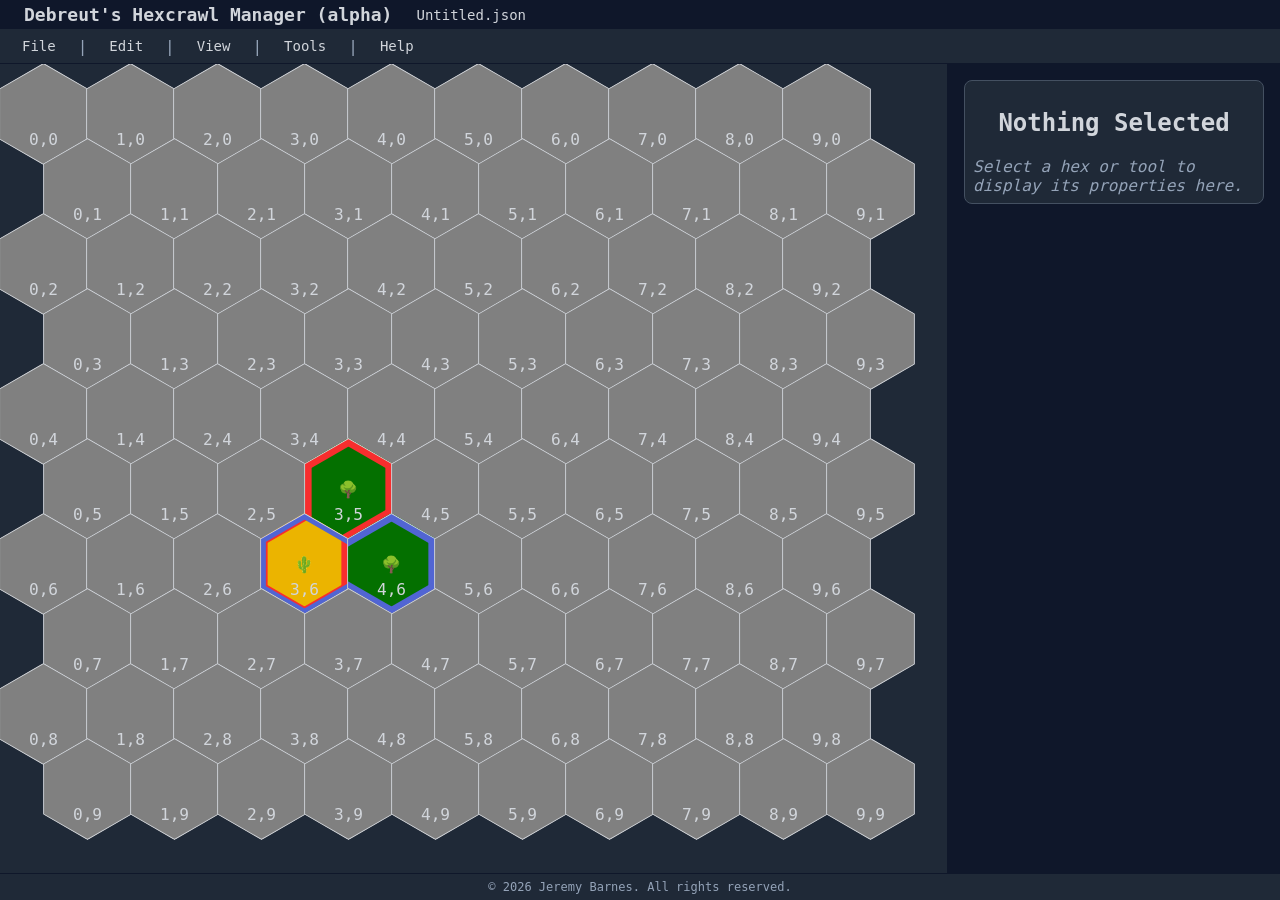
==== commit 3eb63058: "finalized working app, needs testing" ====
--- a/index.html
+++ b/index.html
@@ -18,9 +18,9 @@
                 <div class="menu-item" id="file-menu">
                     <button class="menu-button" type="button">File</button>
                     <div class="dropdown-menu" id="file-dropdown">
-                        <button id="button-file-new" type="button" disabled>New</button>
-                        <button id="button-file-open" type="button" disabled>Open</button>
-                        <button id="button-file-save" type="button" disabled>Save</button>
+                        <button id="button-file-new" type="button">New</button>
+                        <button id="button-file-open" type="button">Open</button>
+                        <button id="button-file-save" type="button">Save</button>
                         <button id="button-file-save-as" type="button" disabled>Save As</button>
                     </div>
                 </div>
@@ -60,13 +60,13 @@
                 <div class="menu-item" id="help-menu">
                     <button class="menu-button" type="button">Help</button>
                     <div class="dropdown-menu" id="help-dropdown">
-                        <button id="button-help-manual" type="button" disabled>Manual</button>
-                        <button id="button-help-about" type="button" disabled>About</button>
-                        <button id="button-help-version" type="button" disabled>Version 0.7.0</button>
-                    </div>
-                </div>
-            </div>
-            <div id="messages"><!--align to the right and display success and error messages--></div>
+                        <!-- <button id="button-help-manual" type="button" disabled>Manual</button>
+                        <button id="button-help-about" type="button" disabled>About</button> -->
+                        <button id="button-help-version" type="button" disabled>Version 0.9.0</button>
+                    </div>
+                </div>
+            </div>
+            <div id="messages"></div>
         </div>
     </header>
 
@@ -115,11 +115,16 @@
             <div id="properties-faction-paint" class="tool-area" data-state="FACTION_PAINT">
                 <div class="tool-header">
                     <h2>Faction Paint</h2>
-                    <p class="tool-description">Choose a faction and presence to add to cells.</p>
-                </div>
-                <hr>
-                <label for="faction-paint-amount">Presence to paint</label>
-                <input id="faction-paint-amount" type="number" min="0" step="1" value="100">
+                    <p class="tool-description">Choose a faction and presence to add to cells.
+                        <br>Multiple factions can occupy the same cell.
+                        <br>Deselect all factions to erase.
+                    </p>
+                </div>
+                <hr>
+                <div id="presence-paint">
+                    <label for="faction-paint-amount">Presence to paint</label>
+                    <input id="faction-paint-amount" type="number" min="0" step="1" value="100">
+                </div>
                 <hr>
                 <div id="faction-paint-list"></div>
                 <hr>
@@ -182,6 +187,7 @@
 
     <footer>
         &copy; 2026 Jeremy Barnes. All rights reserved.
+        <input type="file" id="map-file-input" accept=".json,application/json" hidden>
     </footer>
     <script src="scripts/app.js"></script>
     <script src="scripts/data.js"></script>
--- a/styles.css
+++ b/styles.css
@@ -382,7 +382,7 @@
     position: relative;
 }
 .menu-button {
-    padding: 0 4px;
+    padding: 0.2rem 0.75rem;
     background: none;
     border: none;
     color: var(--text-color);
@@ -441,7 +441,7 @@
     overflow: hidden;
 }
 .message {
-    padding: 0.4rem 0.75rem;
+    padding: 0.2rem 0.5rem;
     border: 1px solid;
     border-radius: 4px;
     font-size: 14px;
@@ -679,6 +679,22 @@
     overflow: hidden;
 }
 
+/* ==================== Faction Paint ==================== */
+#presence-paint {
+    display: flex;
+    flex-direction: row;
+    gap: 0.5rem;
+    align-items: center;
+}
+#presence-paint > :first-child {
+    white-space: nowrap;
+}
+#presence-paint > :last-child {
+    flex: 1;
+    min-width: 0;
+}
+
+
 /* ==================== Terrain Paint ==================== */
 #terrain-paint-list {
     display: flex;
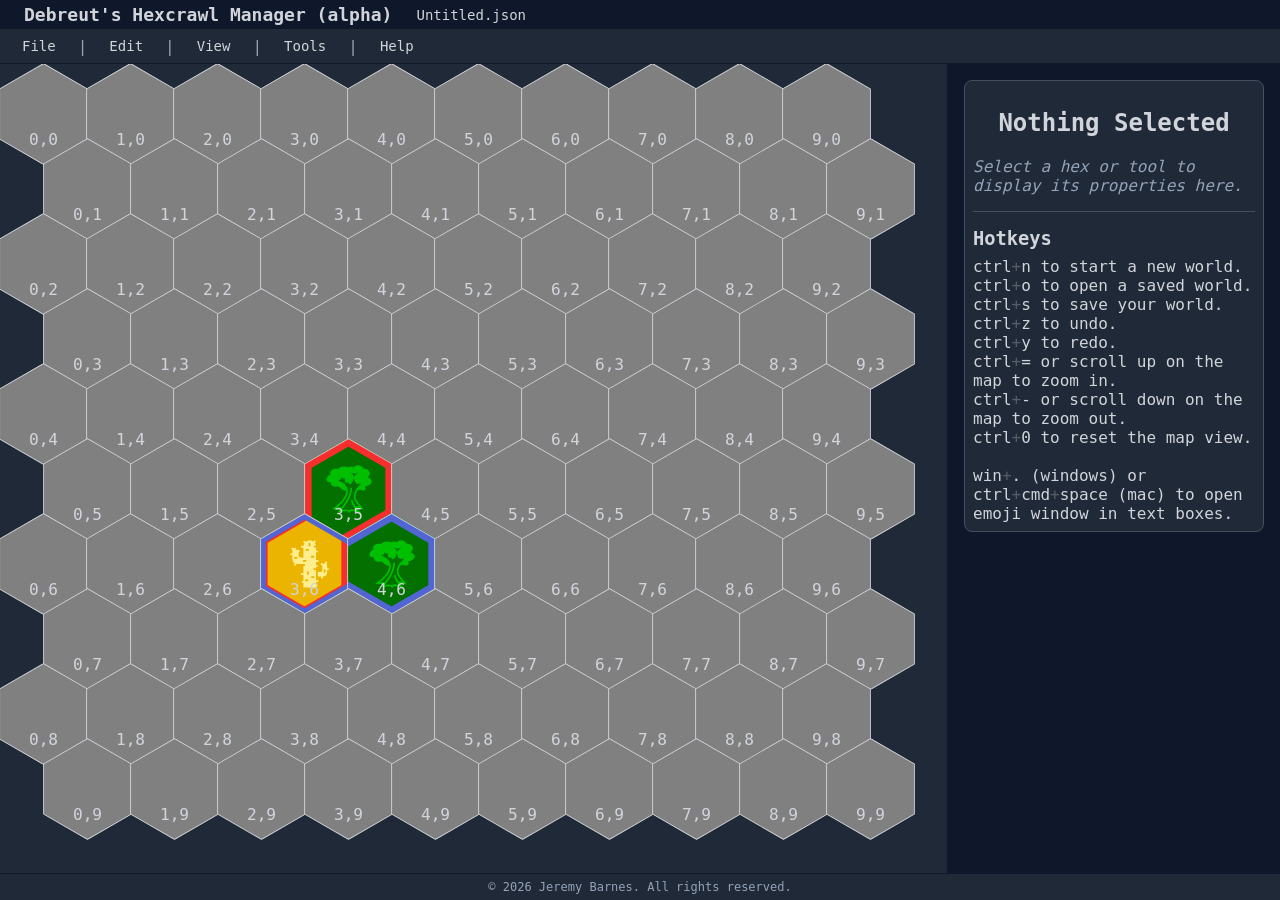
==== commit 527d8161: "added icons and stylized" ====
--- a/index.html
+++ b/index.html
@@ -9,9 +9,17 @@
 <body>
     <header>
         <div id="logobar">
-            <div id="logo">Debreut's Hexcrawl Manager (alpha)</div>
-            <div id="file-name"></div>
-            <div id="other-buttons"><!-- Buttons: Connect Google Drive, Donate, toggle light/dark mode --></div>
+            <div class="main-info">
+                <div id="logo">Debreut's Hexcrawl Manager (alpha)</div>
+                <div id="file-name"></div>
+            </div>
+            <div id="other-buttons">
+                <!-- <div class="support-button">Google Drive</div> -->
+                <!-- <div class="support-button">Donate</div> -->
+                <!-- <div class="support-button">Report Bug</div> -->
+                <!-- <div class="support-button">Dark Mode</div> -->
+                <!-- Buttons: Connect Google Drive, Donate, toggle light/dark mode -->
+            </div>
         </div>
         <div id="toolbar">
             <div class="menu">
@@ -62,7 +70,7 @@
                     <div class="dropdown-menu" id="help-dropdown">
                         <!-- <button id="button-help-manual" type="button" disabled>Manual</button>
                         <button id="button-help-about" type="button" disabled>About</button> -->
-                        <button id="button-help-version" type="button" disabled>Version 0.9.0</button>
+                        <button id="button-help-version" type="button" disabled>Version 0.10.0</button>
                     </div>
                 </div>
             </div>
@@ -82,12 +90,26 @@
                     <h2>Nothing Selected</h2>
                     <p class="tool-description">Select a hex or tool to display its properties here.</p>
                 </div>
+                <div class="tool-content">
+                    <hr>
+                    <h3>Hotkeys</h3>
+                    <p>ctrl<span class="faded">+</span>n to start a new world.</p>
+                    <p>ctrl<span class="faded">+</span>o to open a saved world.</p>
+                    <p>ctrl<span class="faded">+</span>s to save your world.</p>
+                    <p>ctrl<span class="faded">+</span>z to undo.</p>
+                    <p>ctrl<span class="faded">+</span>y to redo.</p>
+                    <p>ctrl<span class="faded">+</span>= or scroll up on the map to zoom in.</p>
+                    <p>ctrl<span class="faded">+</span>- or scroll down on the map to zoom out.</p>
+                    <p>ctrl<span class="faded">+</span>0 to reset the map view.</p>
+                    <br>
+                    <p>win<span class="faded">+</span>. (windows) or ctrl<span class="faded">+</span>cmd<span class="faded">+</span>space (mac) to open emoji window in text boxes.</p>
+                </div>
             </div>
 
             <!-- ===== State: EDIT_HEX ===== -->
             <div id="properties-hex-edit" class="tool-area" data-state="EDIT_HEX">
                 <div id="header-hex-edit" class="tool-header">
-                    <h2 id="header-hex-title">Region <span id="hex-coordinates"></span></h2>
+                    <input id="header-hex-title" type="text" placeholder="Region Name" maxlength="120">
                     <span id="hex-terrain-type">❌ No terrain ❌</span>
                     <textarea id="hex-description" placeholder="Enter a description for this region..."></textarea>
                 </div>
--- a/styles.css
+++ b/styles.css
@@ -55,7 +55,10 @@
     text-align: center;
 }
 h3 {
-    margin-top: 0;
+    margin: 0 0 0.5rem;
+}
+h4 {
+    margin: 0 0 0.5rem;
 }
 p {
     margin: 0;
@@ -78,13 +81,14 @@
     color: var(--form-text-color);
     border-radius: 4px;
     padding: 4px 8px;
+    max-width: 100%;
 }
 textarea:focus, input:focus, select:focus {
     outline: none;
     border: 1px solid var(--selected-border-color);
 }
 input {
-    width: 80%;
+    width: 100%;
 }
 textarea {
     min-height: 2rem;
@@ -92,6 +96,10 @@
     field-sizing: content;
     text-wrap: auto;
 }
+.textarea-row {
+    width: 100%;
+    box-sizing: border-box;
+}
 button {
     color: var(--form-text-color);
     cursor: pointer;
@@ -111,6 +119,110 @@
     color: var(--delete-color);
     border: 1px solid var(--delete-color);
 }
+
+.split-25-75, .split-50-50, .split-50-25-25, .split-75-25, .split-70-20-10, .split-90-10 {
+    display: grid;
+    align-items: center;
+    gap: 0.25rem;
+}
+.split-25-75 {
+    grid-template-columns: 1fr 3fr;
+}
+.split-50-25-25 {
+    grid-template-columns: 2fr 1fr 1fr;
+}
+.split-50-50 {
+    grid-template-columns: 1fr 1fr;
+}
+.split-70-20-10 {
+    grid-template-columns: 7fr 2fr 1fr;
+}
+.split-75-25 {
+    grid-template-columns: 3fr 1fr;
+}
+.split-90-10 {
+    grid-template-columns: 9fr 1fr;
+}
+.split-50-50 > :not(label), .split-75-25 > :not(label), .split-25-75 > :not(label),
+.split-70-20-10 > :not(label), .split-90-10 > :not(label), .split-50-25-25 > :not(label) {
+    width: 100%;
+    box-sizing: border-box;
+}
+
+/* ========================================================================
+   Icon Picker
+   ======================================================================== */
+.icon-picker {
+    position: relative;
+    display: inline-block;
+}
+.icon-picker-button {
+    display: flex;
+    align-items: center;
+    justify-content: space-between;
+    width: 100%;
+    height: auto;
+    padding: 4px 8px;
+    cursor: pointer;
+    font-family: inherit;
+    background-color: var(--form-bg-color);
+    border: 1px solid var(--form-border-color);
+    color: var(--form-text-color);
+    border-radius: 4px;
+}
+.icon-picker-button:hover {
+    border-color: var(--selected-border-color);
+}
+.icon-picker-selected-image {
+    width: 16px;
+    height: 16px;
+    object-fit: contain;
+}
+.icon-picker-arrow {
+    margin-left: 8px;
+    font-size: 10px;
+}
+/* Dropdown */
+.icon-picker-dropdown {
+    display: none;
+    position: absolute;
+    z-index: 1000;
+    top: 100%;
+    left: auto;
+    right: 0;
+    width: 240px;
+    max-height: 240px;
+    overflow-y: auto;
+    box-sizing: border-box;
+    background-color: var(--form-bg-color);
+    border: 1px solid var(--form-border-color);
+    border-radius: 4px;
+    padding: 8px;
+}
+.icon-picker-dropdown.open {
+    display: block;
+}
+.icon-picker-grid {
+    display: grid;
+    grid-template-columns: repeat(6, 1fr);
+    gap: 1px;
+}
+.icon-picker-option {
+    display: flex;
+    align-items: center;
+    justify-content: center;
+    aspect-ratio: 1;
+    width: 100%;
+    padding: 4px;
+    cursor: pointer;
+    border: none;
+}
+.icon-picker-option img {
+    width: 100%;
+    height: 100%;
+    object-fit: contain;
+}
+
 
 /* ==================== Header ==================== */
 header {
@@ -125,7 +237,12 @@
 #logobar {
     display: flex;
     align-items: center;
+    width: 100%;
+}
+.main-info {
+    display: flex;
     flex-direction: row;
+    align-items: center;
 }
 #logo {
     font-size: 18px;
@@ -137,6 +254,19 @@
     font-size: 14px;
     white-space: nowrap;
     padding: 4px 0px;
+}
+
+#other-buttons {
+    margin-left: auto;
+    font-style: italic;
+    align-items: center;
+}
+.support-button {
+    align-items: center;
+    padding: 0 12px;
+    border: 1px solid var(--form-border-color);
+    border-top: none;
+    border-bottom: none;
 }
 
 #toolbar {
@@ -276,6 +406,13 @@
     justify-content: center;
     margin-right: 0.5rem;
 }
+.terrain-preview img {
+    height: 85%;
+    aspect-ratio: 1 / 1;
+    object-fit: cover;
+    width: auto;
+    flex-shrink: 0;
+}
 .terrain-label {
     flex: 1;
     min-width: 0;
@@ -345,18 +482,41 @@
 
 /* ==================== Hex Editor ==================== */
 #hex-terrain-type {
+    display: flex;
+    align-items: center;
+    gap: 0.35rem;
     padding: 0 0 24px;
 }
+.hex-header-icon {
+    width: 1.5rem;
+    height: 1.5rem;
+}
+#header-hr {
+    height: 2px;
+    margin: 12px 0;
+    border: 1px solid rgba(255,255,255,.2);
+    background: linear-gradient(90deg, rgba(255,255,255,.5), transparent, rgba(255,255,255,.5));
+}
+
 #properties-hex-edit {
     background: linear-gradient(to bottom, #000, var(--section-bg-color), var(--section-bg-color)); /*change #000 to terrain color*/
     border-radius: 8px;
 }
 #header-hex-title {
+    box-sizing: border-box;
+    width: auto;
+    margin: 0 0 2rem;
+    font-size: 1.5em;
+    font-weight: bold;
+    text-align: center;
     background-color: var(--section-bg-color);
     padding: 4px 8px;
     border-radius: 4px;
     border: 1px solid var(--tool-border-color);
 }
+#header-hex-title::placeholder {
+    color: var(--text-color);
+}
 #hex-faction-list {
     display: flex;
     flex-direction: column;
@@ -366,6 +526,7 @@
 .hex-faction-row {
     display: flex;
     flex-direction: row;
+    align-items: center;
 }
 #hex-faction-presence {
     width: 3em;
@@ -472,6 +633,9 @@
 }
 
 /* table */
+#roll-tables {
+    margin: 2rem 0 0.5rem;
+}
 .roll-table {
     width: 100%;
     margin: 0.5rem 0;
@@ -620,6 +784,10 @@
     transform: translate(-50%, -50%);
     pointer-events: none;
     z-index: 2;
+    font-size: 22px;
+}
+.hex-icon.geography-icon {
+    z-index: 0;
 }
 .hex-coordinate {
     position: absolute;
@@ -664,6 +832,9 @@
 .hex-selected {
     z-index: 100;
 }
+.faded {
+    opacity: 0.3;
+}
 
 /* ==================== Factions ==================== */
 .hex-faction-flag {
@@ -677,6 +848,13 @@
     margin-right: 0.5rem;
     flex-shrink: 0;
     overflow: hidden;
+}
+.hex-faction-flag img {
+    height: 90%;
+    aspect-ratio: 1 / 1;
+    object-fit: cover;
+    width: auto;
+    flex-shrink: 0;
 }
 
 /* ==================== Faction Paint ==================== */
@@ -780,4 +958,18 @@
     flex-wrap: wrap;
     gap: 8px;
     justify-content: center;
+}
+
+
+/*  */
+.icon-display {
+    height: 90%;
+    aspect-ratio: 1 / 1;
+    object-fit: cover;
+    width: auto;
+    flex-shrink: 0;
+}
+.paint-icon {
+    height: 1.5rem;
+    width: 1.5rem;
 }
